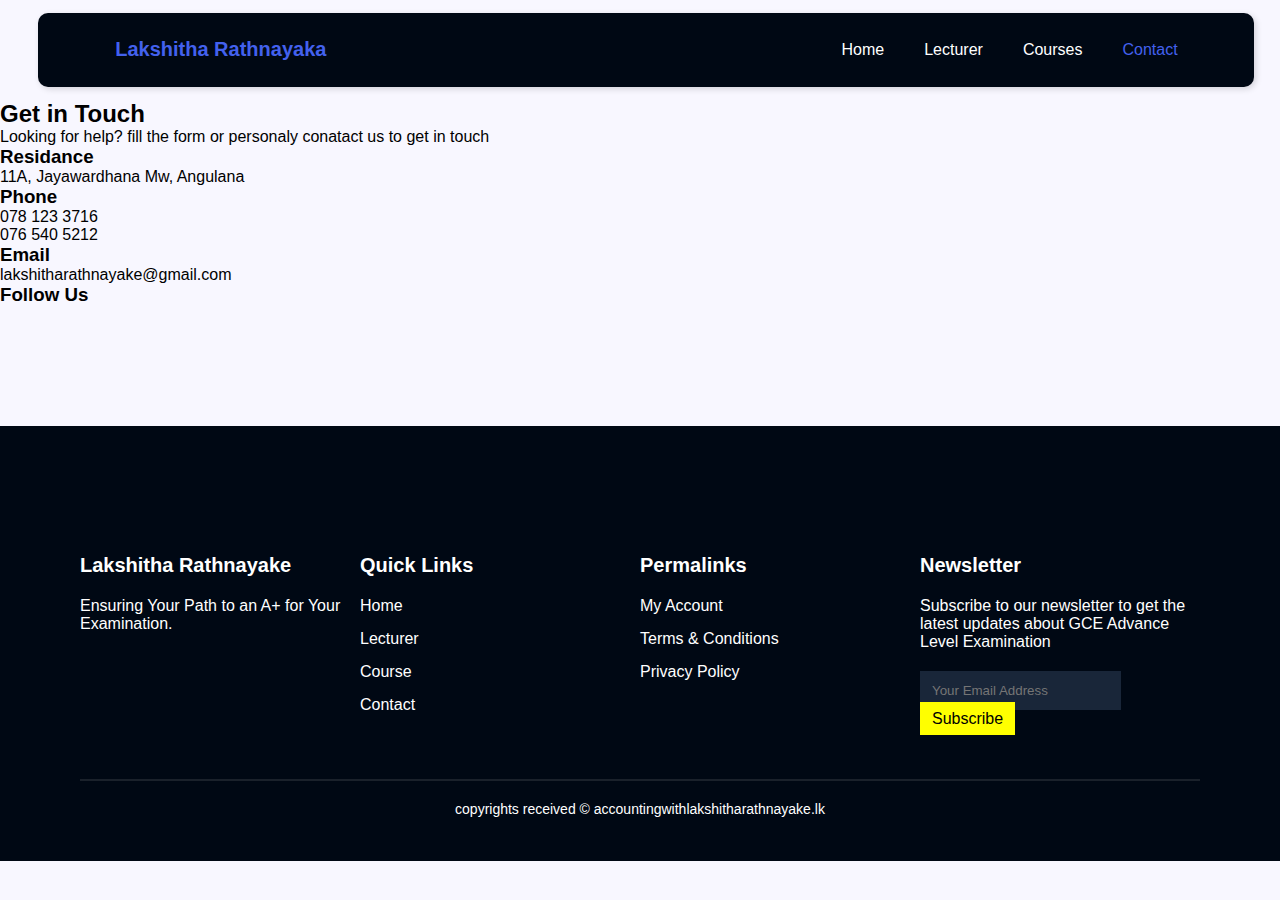
==== contact.html @ 8d89802b "added Contact File" ====
<!DOCTYPE html>
<html>
    <head>
        <meta charset="UTF-8">
        <meta http-equiv="X-UA-Compatible" content="IE=edge">
        <meta name="viewport" content="width=device-width, initial-scale=1.0">

        <title>Lakshitha Rathnayaka</title>
        <link rel="stylesheet" href="style.css">
        <!-- <link rel="stylesheet" href="path/to/font-awesome/css/font-awesome.min.css"> -->

        <link rel="stylesheet" href="https://cdnjs.cloudflare.com/ajax/libs/font-awesome/6.5.1/css/all.min.css" 
        integrity="sha512-DTOQO9RWCH3ppGqcWaEA1BIZOC6xxalwEsw9c2QQeAIftl+Vegovlnee1c9QX4TctnWMn13TZye+giMm8e2LwA==" 
        crossorigin="anonymous" referrerpolicy="no-referrer" />

    </head>
    <body>

        <!--navigation-->
        <nav>
            <h1 class="logo">Lakshitha Rathnayaka</h1>
            <div class="navigation">
                <ul>
                    <li><a href="index.html">Home</a></li>
                    <li><a href="lecturer.html">Lecturer</a></li>
                    <li><a href="courses.html">Courses</a></li>
                    <li><a class="active" href="contact.html">Contact</a></li>
                </ul>
            </div>
        </nav>


        <section id="contact">
            <div class="infor">
                <h2>Get in Touch</h2>
                <p>Looking for help? fill the form or personaly conatact us to get in touch</p>
                <div class="contact-infor">
                    <h3>Residance</h3>
                    <div>
                        <i class="fa-solid fa-house"></i>
                        <p>11A, Jayawardhana Mw, Angulana</p>
                    </div>
                    <h3>Phone</h3>
                    <div>
                        <i class="fa-solid fa-phone"></i>
                        <p>078 123 3716</br>076 540 5212</p>
                    </div>
                    <h3>Email</h3>
                    <div>
                        <i class="fa-solid fa-envelope"></i>
                        <p>lakshitharathnayake@gmail.com</p>
                    </div>
                    <h3>Follow Us</h3>
                    <div class="pro-links">
                        <i class="fa-brands fa-square-facebook"></i>
                        <i class="fa-brands fa-square-instagram"></i>
                        <i class="fa-brands fa-linkedin"></i>
                    </div>
                </div>
            </div>
            <div class="form">

            </div>
        </section>



        <!-- footer section -->

        <footer>
            <div class="footer_container">

                <div class="footer1">
                    <a href="index.html" class="footer_logo">Lakshitha Rathnayake</a>
                    <p>Ensuring Your Path to an A+ for Your Examination.</p>
                </div>

                <div class="footer2">
                    <h4>Quick Links</h4>
                    <ul class="quick_links">
                        <li><a href="index.html">Home</a></li>
                        <li><a href="#">Lecturer</a></li>
                        <li><a href="#">Course</a></li>
                        <li><a href="#">Contact</a></li>
                    </ul>
                </div>

                <div class="footer3">
                    <h4>Permalinks</h4>
                    <ul class="permalinks">
                        <li><a href="#">My Account</a></li>
                        <li><a href="#">Terms & Conditions</a></li>
                        <li><a href="#">Privacy Policy</a></li>
                    </ul>
                </div>

                <div class="newsletter">
                    <h4>Newsletter</h4>
                    <p>Subscribe to our newsletter to get the latest updates about GCE Advance Level Examination</p>
                    <div class="Subscribe">
                        <input type="text" placeholder="Your Email Address">
                        <a href="#" class="yellow_button">Subscribe</a>
                    </div>
                </div>

                <!-- <div class="copyright">
                    copyrights received &copy accountingwithlakshitharathnayake.lk
                </div> -->

            </div>

            <div class="copyright">
                <p>copyrights received &copy accountingwithlakshitharathnayake.lk</p>
            </div>
        </footer>

    </body>
</html>
---- style.css ----
@import url('https://fonts.googleeapis.com/css2?family=Poppins:wght@100;200;300;400;500;600;700;800;900&display=swap');

 * {
     margin: 0;
     padding: 0;
     box-sizing: border-box;
 }

 

 body {
     font-family: 'Poppins', sans-serif;
     background-color: #f8f7ff;

    margin: 0;
    padding: 0;



 }

 /* GLOBAL TAGS */

 h1 {
     font-size: 2.5rem;
     font-weight: 700;
     color: black;
 }

 span {
     font-size: .9rem;
     color: black;
 }

 h6 {
     font-size: 1.1rem;
     color: black;
 }

 /*navigation*/
 nav {
     /* position: fixed; */
     width: 95%;
     align-content: center;
     /*check if it is aligned properly*/
     display: flex;
     flex-direction: row;
     justify-content: space-between;
     padding: 2vw 6vw;
     align-items: center;
     background-color: #000814;
     margin: 1vw 3vw;
     border-radius: 10px;
     box-shadow: 2px 2px 6px rgba(0, 0, 0, 0.15);

 }


 nav h1 {
     font-size: 20px;
     color: #4361ee;
     cursor: pointer;
 }



 nav .navigation ul {
     display: flex;
     justify-content: flex-end;
     align-items: center;
 }

 nav .navigation ul li {
     list-style: none;
     margin-left: 40px;
 }

 nav .navigation ul li a {
     text-decoration: none;
     color: white;

 }

 nav .navigation ul li a.active,

 nav .navigation ul li a:hover {
     color: #4361ee;
     transition: 0.3s ease;
 }

 @media(max-width:850px) {
     .navigation {
         overflow: hidden;
     }
 }



 /*home*/

 #home {
     justify-content: center;
     align-items: center;
     text-align: center;
     padding: 8vw;
 }

 #home h1 {
     font-size: 15px;
     color: #4361ee;
     font-weight: 400;
     margin-bottom: 25px;
 }

 #home h3 {
     font-size: 40px;
     color: #000814;
     line-height: 45px;
     font-weight: 560;
     margin-bottom: 15px;
 }

 #home .btn {
     margin-top: 50px;

 }

 #home a {
     align-items: center;
     text-decoration: none;
     color: #f8f7ff;
     font-size: 13px;
     font-weight: 500;
     padding: 13px 35px;
     background-color: #4361ee;
     border-radius: 10px;
 }

 #home a.blue {
     border: solid;
     border-color: #4361ee;
 }

 #home a.blue:hover {
     border-color: #000814;
     color: #f8f7ff;
     background-color: #000814;
     transition: 0.4s ease;
     box-shadow: 2px 2px 6px rgba(0, 0, 0, 0.15);
 }

 #home a.black {
     color: #000814;
     background-color: rgba(0, 0, 0, 0);
     border-style: solid;
     border-width: 3px;
     border-color: #000814;
     margin-left: 10px;
 }

 #home a.black:hover {
     color: #f8f7ff;
     background-color: #000814;
     transition: 0.4s ease;
     box-shadow: 2px 2px 6px rgba(0, 0, 0, 0.15);
 }

 /*gallery*/

 #img {
     display: flex;
     justify-content: center;
     align-items: center;
     overflow: hidden;
 }

 #img img {
     width: 480px;
     margin-left: 10px;
     margin-top: 30px;
     border-radius: 15px;
 }



 /*Stats*/

 #stats {

     align-content: center;
     display: flex;
     flex-direction: row;
     align-content: center;
     justify-content: space-between;
     align-items: center;
     margin: 7vw 7vw;
 }

 #stats h3 {
     font-size: 16px;
     font-weight: 500;
 }

 #stats .stat-base {
     display: flex;
     flex-direction: row;
     padding: 20px 40px;
     background-color: #000814;
     border-radius: 15px;
 }

 /*#stats .stat-base{
    display: grid;
    grid-template-columns: repeat(auto-fit, minmax(320, 1fr));
    grid-gap: 1rem;
}*/

 #stats .stat-card {
     align-items: center;
     margin-left: 20px;
     margin-right: 20px;
     text-align: center;
 }

 #stats .stat-card h3 {
     color: #4361ee;
     font-size: 35px;
     font-weight: 550;
 }

 #stats .stat-card h4 {
     color: #f8f7ff;
     font-weight: 400;
 }

 @media(max-width:850px) {
     #stats {
         flex-direction: column;
         gap: 10px;
     }

     #stats h3 {
         text-align: center;
     }

     #stats .stat-base {
     flex-direction: column;
     gap: 20px;

     }
 }


 /* =================================== CLASSES ===================================*/


 /* class */

 #classes {
     padding: 2vw 8vw 2vw 8vw;
     text-align: center;
 }

 #classes h3 {
     font-size: 40px;
     color: #4361ee;
 }

 /* #classes .class-box{
    display: grid;
    grid-template-columns: repeat(auto-fit, minmax(320, 1fr));
    grid-gap: 1rem;
    
} */

 #classes .class-box {
     display: flex;
     flex-direction: row;
     margin: 80px 0 20px 0;
     overflow: hidden;
 }

 #classes .class-card {
     text-align: start;
     height: 100%;
     margin: 0 10px 0 10px;
     background-color: #ffffff;
     position: relative;
     padding: 0 0 30px 0;
     border-radius: 15px;
     box-shadow: 2px 2px 6px rgba(0, 0, 0, 0.15);

 }

 #classes .class-card img {
     width: 100%;
     height: 60%;
     background-size: cover;
     background-position: center;
     border-radius: 15px;
 }

 #classes .details {
     padding: 10px 20px 0 20px;
 }

 #classes .details h6 {
     font-size: 25px;
 }

 #classes .details span {
     color: #858585;
 }

 #classes .class-card .price {
     background-color: #4361ee;
     color: #f8f7ff;
     line-height: 70px;
     width: 70px;
     height: 70px;
     border-radius: 50%;
     text-align: center;
     font-weight: 500;
     position: absolute;
     right: 15px;
     bottom: 120px;
 }

 #classes .class-card .btn {
     margin-top: 20px;
 }



 #classes .class-card .btn .black {
     /* border-style: solid;
    border-radius: 10px;
    border-color: #000814;
    border-width: 2px; */
     background-color: #000814;
     width: 100%;
     padding: 10px 20px 10px 20px;
     text-align: center;
     color: white;
     border-radius: 10px;
     text-decoration: none;
     font-size: 12px;
 }

 #classes .class-card .btn .black:hover {
     color: #f8f7ff;
     background-color: #4361ee;
     border-color: #4361ee;
     transition: 0.4s ease;
 }

 @media(max-width:850px) {
    #classes .class-box{
        flex-direction: column;
        gap: 20px;
    }
 }
 

 /* team members */

 #team {
     padding: 8vw 8vw 0 8vw;
     /* text-align: center; */
 }



 #team .team-box {
     display: grid;
     grid-template-columns: repeat(3, 1fr);
     gap: 3rem;
     text-align: center;
     overflow: hidden;
 }

 #team .member1 {
     margin: 40px 0 20px 0;
     padding: 40px 20px 40px 20px;
     background-color: white;
     border-radius: 15px;
     box-shadow: 2px 2px 10px rgba(0, 0, 0, 0.15);
 }

 #team h2 {
     color: #4361ee;
     font-size: 25px;
 }

 #team .member1 img {
     border-radius: 50%;
     width: 120px;
 }

 #team .member1 .social {
     margin: 20px 0 0 10px;
     width: 30px;

 }

 @media(max-width:850px) {
    #team h2{
        text-align: center;
    }
 }



 /* footer section */

 footer {
     background-color: #000814;
     /* border: 10px solid red; */
     margin-top: 120px;
     padding: 8rem 5rem 4rem 5rem;
     justify-content: space-between;
 }

 footer .footer_container {
     /* border: 4px solid blue; */
     display: grid;
     grid-template-columns: repeat(4, 1fr);
     color: white;
 }



 footer .footer_container h4 {
     font-size: 20px;
     margin-bottom: 20px;
 }

 footer .footer_container a {
     text-decoration: none;
     color: white;

 }

 footer .footer_container a:hover {
     color: #4361ee;
     transition: 0.3s ease;
 }

 footer .footer_container li {
     list-style: none;
     margin-bottom: 15px;
 }

 footer .footer_container .footer_logo {
     font-size: 20px;
     font-weight: 600;
 }

 footer .footer_container .footer1 p {
     margin-top: 20px;
 }

 footer .footer_container .Subscribe {
     margin-top: 20px;
 }

 footer .footer_container .Subscribe input {
     padding: 12px;
     background-color: #192639;
     border: none;
     color: #f8f7ff;
 }

 footer .footer_container .Subscribe a {
     background-color: yellow;
     padding: 8px 12px;
     color: black;
 }

 footer .footer_container .Subscribe a:hover {
     background-color: #f8f7ff;
 }

 footer .copyright {
     border-top: solid;
     border-width: 2px;
     border-color: rgba(255, 255, 255, 0.103);
     color: white;
     margin-top: 50px;
     text-align: center;
     margin-bottom: -20px;
     font-size: 14px;
 }

 footer .copyright p {
     margin-top: 20px;
 }


 @media(max-width:850px) {

    footer{
        padding: 0;
    }

     footer .footer_container {
         grid-template-columns: repeat(1, 1fr);
     }

     footer .footer_container .footer1 {

         text-align: center;
     }

     footer .footer_container h4 {
         text-align: center;
     }

     footer .footer_container li {
         text-align: center;
     }

     footer .footer_container p {
         text-align: center;
     }


     footer .footer_container .Subscribe {
         display: flex;

         justify-content: center;
     }

 }



 /* ---------------------------lecturer page---------------------------------- */

 #profile {
     margin: 10vw 7vw;
 }

 #profile .profile_container {
     display: grid;
     grid-template-columns: repeat(2, 1fr);
 }

 #profile img {
     border-radius: 15px;
 }

 #profile h5 {
     margin-top: 5px;
     color: #4361ee;
     font-weight: 300;
 }

 #profile p {
     margin-top: 40px;
 }

 #profile .btn {
     margin-top: 70px;

 }

 #profile a {
     align-items: center;
     text-decoration: none;
     color: #f8f7ff;
     font-size: 13px;
     font-weight: 500;
     padding: 10px 35px;
     background-color: #4361ee;
     border-radius: 10px;
 }

 #profile a.blue {
     border: solid;
     border-color: #4361ee;
 }

 #profile a.blue:hover {
     border-color: #000814;
     color: #f8f7ff;
     background-color: #000814;
     transition: 0.4s ease;
     box-shadow: 2px 2px 6px rgba(0, 0, 0, 0.15);
 }


 @media(max-width:850px){
    #home .btn {
        display: flex;
        flex-direction:column ;
        gap: 10px;
    }
 }

 /* academic plan */

 #plan {
     margin: 10vw 7vw 4vw 7vw;
 }

 #plan h3 {
     text-align: center;
     font-size: 25px;
     font-weight: 500;
     margin-bottom: 60px;
 }

 #plan .plan_section {
     background-color: white;
     box-shadow: 2px 2px 30px rgba(54, 104, 255, 0.315);
     padding: 50px 40px;
     border-radius: 20px;
 }

 #plan .plan_section .plan_detail {
     margin-bottom: 40px;
 }

 #plan h4 {
     font-size: 18px;
     font-weight: 600;
     color: #4361ee;
     margin-bottom: 5px;
 }

 /* ------------------------------course inner page------------------------------------*/

 #course-inner {
     display: flex;
     justify-content: space-between;
     align-items: flex-start;
     padding: 5vw 8vw;
 }

 #course-inner .overview {
     width: 70%;
 }

 #course-inner .overview .course-img {
     width: 100%;
     height: 60vh;
     object-fit: cover;
     border-radius: 15px;
     margin-bottom: 20px;
 }

 #course-inner .overview .class-head {
     display: flex;
     align-items: flex-start;
     justify-content: space-between;
 }

 #course-inner .overview .class-head .c-name {
     width: 70%;
 }

 #course-inner .overview .class-head .c-name h2 {
     color: #4361ee;
     margin-bottom: 10px;
 }

 #course-inner .overview .class-head .c-name p {
     font-size: 15px;
 }

 #course-inner span {
     padding: 13px 16px;
     background-color: #d3dbff;
     color: #4361ee;
     font-size: 15px;
     font-weight: 400;
     border-radius: 5px;
 }

 #course-inner h3 {
     font-weight: 500;
     margin: 20px 0;
 }

 #course-inner hr {
     margin-top: 20px;
     width: 90%;
 }

 #course-inner i {
     background-color: #d3dbff;
     color: #4361ee;
     border-radius: 50%;
     margin-right: 15px;
     width: 16px;
     height: 16px;
     line-height: 16px;
     text-align: center;

 }

 #course-inner .important p {
     font-size: 15px;
     padding-bottom: 15px;
 }

 #course-inner .enrol {
     width: 320px;
     padding: 30px;
     border-radius: 15px;
     box-shadow: 2px 2px 30px rgba(54, 104, 255, 0.176);

 }

 #course-inner .enrol p {
     margin-bottom: 20px;
     font-size: 15px;
 }

 #course-inner .enrol .enrol-button {
     margin: 60px 0 20px 0;
 }

 #course-inner .enrol .enrol-blue-button {
     background-color: #000814;
     border-radius: 10px;
     margin-top: 40px;
     padding: 12px 20px;
 }

 #course-inner .enrol .enrol-blue-button:hover {
     background-color: #4361ee;
     transition: 0.4s ease;
 }

 #course-inner .enrol .enrol-button a {
     text-decoration: none;
     color: #f8f7ff;
     font-weight: 500;
     font-size: 15px;
 }


 #nice{
display: flex;
 }
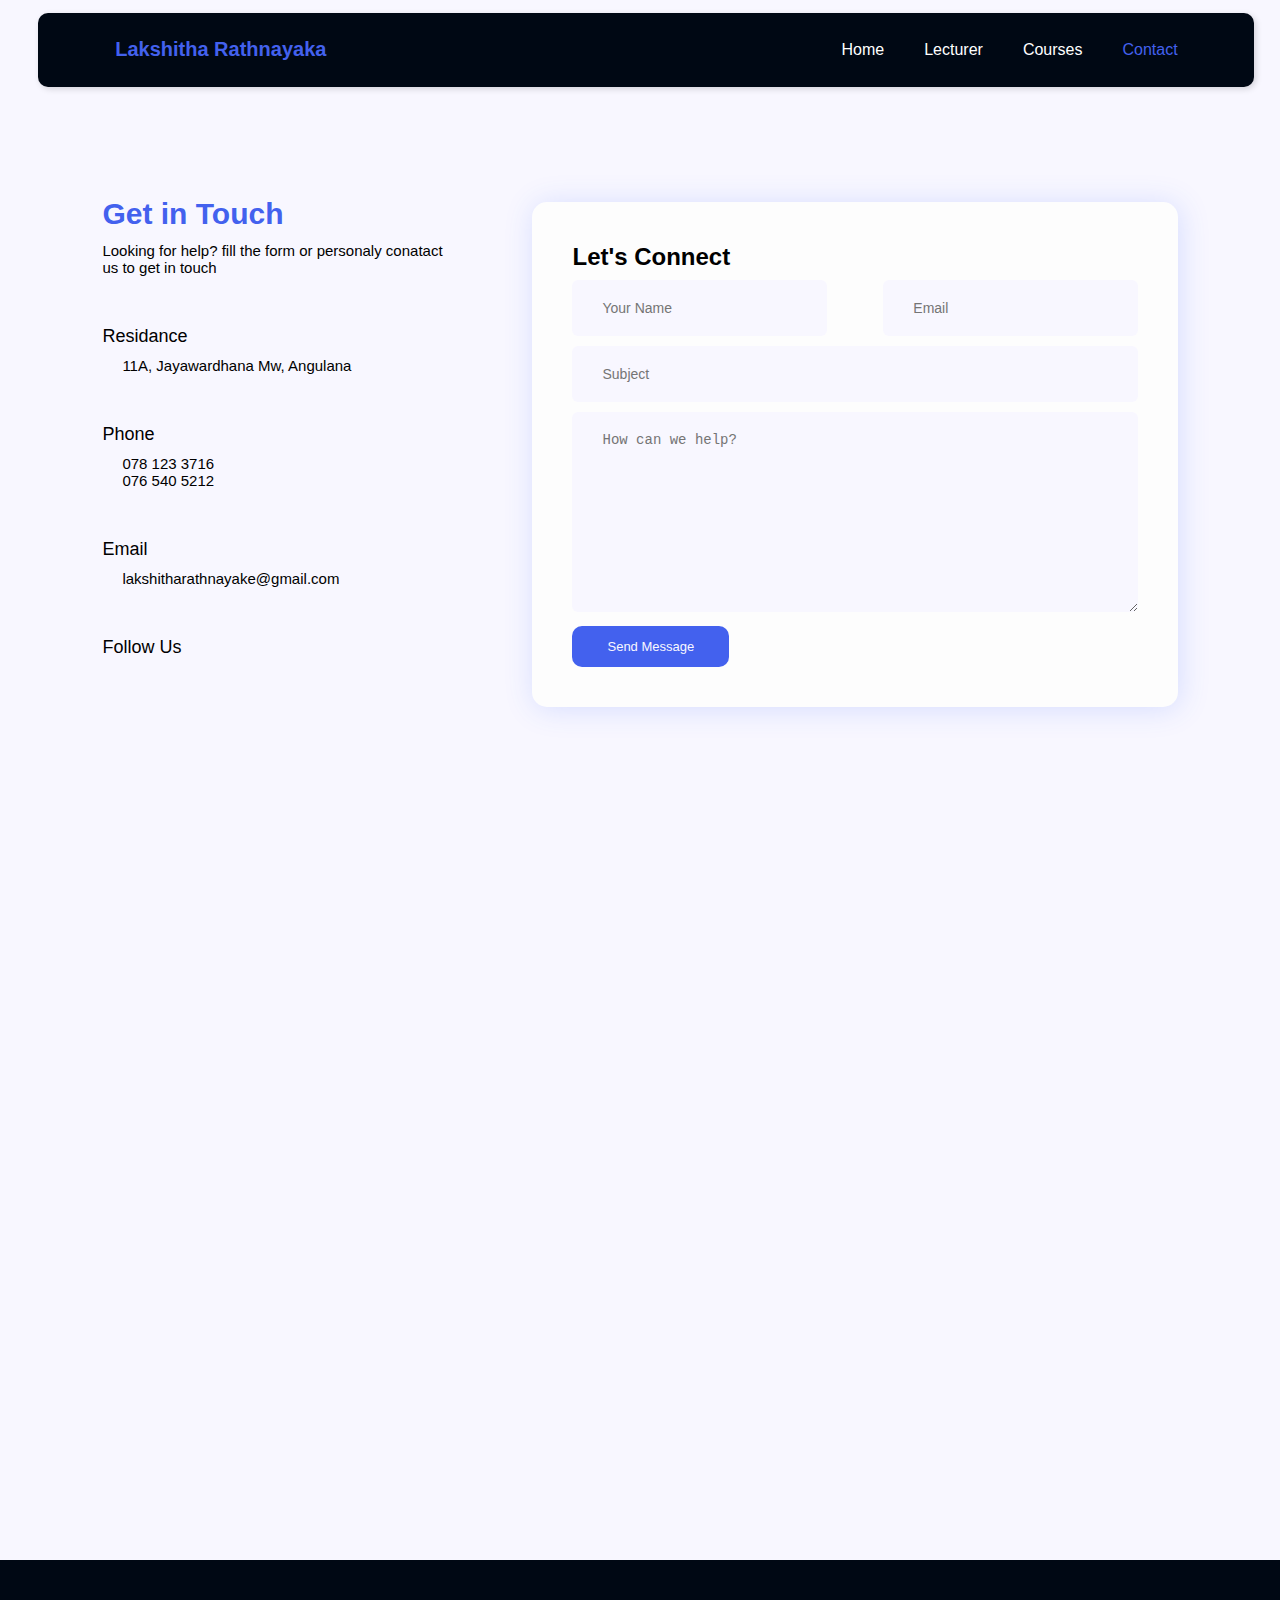
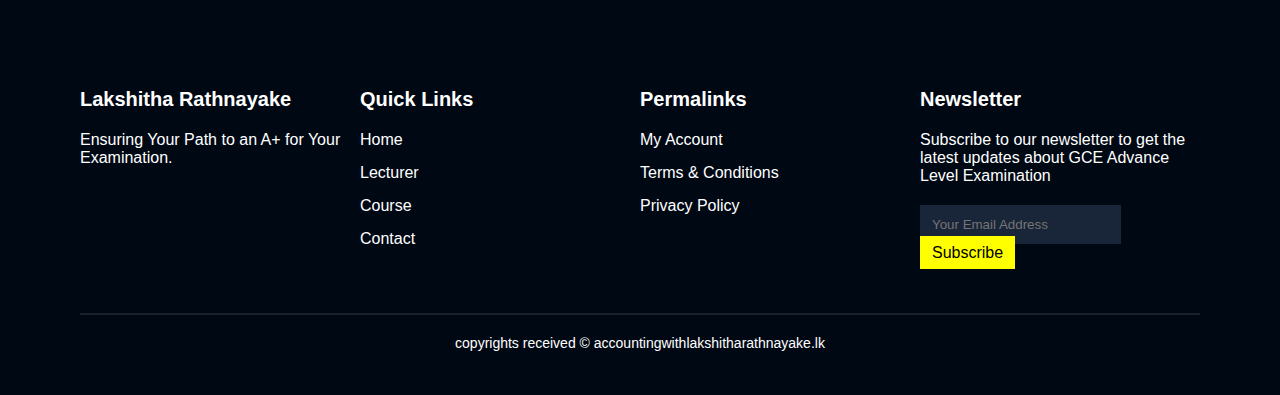
==== commit 7159eeb1: "Contact Page" ====
--- a/contact.html
+++ b/contact.html
@@ -36,17 +36,17 @@
                 <p>Looking for help? fill the form or personaly conatact us to get in touch</p>
                 <div class="contact-infor">
                     <h3>Residance</h3>
-                    <div>
+                    <div class="infor-detail">
                         <i class="fa-solid fa-house"></i>
                         <p>11A, Jayawardhana Mw, Angulana</p>
                     </div>
                     <h3>Phone</h3>
-                    <div>
+                    <div class="infor-detail">
                         <i class="fa-solid fa-phone"></i>
                         <p>078 123 3716</br>076 540 5212</p>
                     </div>
                     <h3>Email</h3>
-                    <div>
+                    <div class="infor-detail">
                         <i class="fa-solid fa-envelope"></i>
                         <p>lakshitharathnayake@gmail.com</p>
                     </div>
@@ -59,8 +59,26 @@
                 </div>
             </div>
             <div class="form">
+                <h4>Let's Connect</h4>
+                <div class="form-row">
+                    <input type="text" placeholder="Your Name">
+                    <input type="text" placeholder="Email">
+                </div>
+                <div class="form-col">
+                    <input type="text" placeholder="Subject">
+                </div>
+                <div class="form-col">
+                    <textarea name="" id="" cols="30" rows="10" placeholder="How can we help?"></textarea>
+                </div>
+                <div class="form-col">
+                    <button>Send Message</button>
+                </div>
+            </div>
+        </section>
 
-            </div>
+        <section id="map">
+            <iframe src="https://www.google.com/maps/embed?pb=!1m18!1m12!1m3!1d31692.190770942634!2d79.85969142312399!3d6.8276126245346775!2m3!1f0!2f0!3f0!3m2!1i1024!2i768!4f13.1!3m3!1m2!1s0x3ae25adbd4e7a9d5%3A0x1460488af5e9550c!2sRathmalana!5e0!3m2!1sen!2slk!4v1711985597028!5m2!1sen!2slk" 
+            style="border:0;" allowfullscreen="" loading="lazy" referrerpolicy="no-referrer-when-downgrade"></iframe>
         </section>
 
 
--- a/style.css
+++ b/style.css
@@ -742,6 +742,142 @@
  }
 
 
- #nice{
-display: flex;
- }+/* ------------------------contact page---------------------------*/
+
+#contact{
+    padding: 8vw;
+    display: flex;
+    justify-content: space-between;
+    align-items: flex-start;
+ }
+
+#contact .infor{
+    width: 350px;
+}
+
+#contact .infor h2{
+    color: #4361ee;
+    font-size: 30px;
+    font-weight: 600;
+    line-height: .8;
+    margin-bottom: 16px;
+}
+
+#contact .infor p{
+    font-size: 15px;
+    margin-bottom: 25px;
+    padding-bottom: 25px;
+    border-bottom: 1px soild;
+}
+
+#contact .infor h3{
+    font-weight: 500;
+    font-size: 18px;
+}
+
+#contact .infor .contact-infor div{
+    display: flex;
+    margin-top: 10px;
+}
+
+#contact .infor .contact-infor div i{
+    font-size: 16px;
+    line-height: 22px;
+    color: #4361ee;
+    margin-right: 20px;
+}
+
+
+#contact .infor .contact-infor .pro-links i{
+    color: #000814;
+    font-size: 25px;
+}
+
+#contact .form{
+    width: 60%;
+    background-color: #fdfdfd;
+    padding: 40px;
+    border-radius: 15px;
+    box-shadow: 2px 2px 30px rgba(54, 104, 255, 0.176);
+}
+
+#contact .form h4{
+    font-size: 24px;
+    line-height: 30px;
+    margin-bottom: 8px;
+}
+
+#contact .form .form-row{
+    display: flex;
+    justify-content: space-between;
+    width: 100%;
+}
+
+#contact .form .form-row input{
+    width: 45%;
+    font-size: 14px;
+    font-weight: 400;
+    border-radius: 6px;
+    border: none;
+    background-color: #f8f7ff;
+    color: #000814;
+    outline: none;
+    padding: 20px 30px;
+    margin-bottom: 10px;
+}
+
+#contact .form .form-col input{
+    width: 100%;
+    font-size: 14px;
+    font-weight: 400;
+    border-radius: 6px;
+    border: none;
+    background-color: #f8f7ff;
+    color: #000814;
+    outline: none;
+    padding: 20px 30px;
+    margin-bottom: 10px;
+}
+
+#contact .form .form-col textarea{
+    width: 100%;
+    font-size: 14px;
+    font-weight: 400;
+    border-radius: 6px;
+    border: none;
+    background-color: #f8f7ff;
+    color: #000814;
+    outline: none;
+    padding: 20px 30px;
+    margin-bottom: 10px;
+}
+
+#contact .form button{
+    align-items: center;
+     text-decoration: none;
+     color: #f8f7ff;
+     font-size: 13px;
+     font-weight: 500;
+     padding: 13px 35px;
+     background-color: #4361ee;
+     border-radius: 10px;
+     border: none;
+}
+
+#contact .form button:hover{
+     color: #f8f7ff;
+     background-color: #000814;
+     transition: 0.4s ease;
+     box-shadow: 2px 2px 6px rgba(0, 0, 0, 0.15);
+}
+
+#map{
+    width: 100%;
+    height: 70vh;
+    text-align: center;
+}
+
+#map iframe{
+    width: 85%;
+    height: 70vh;
+}